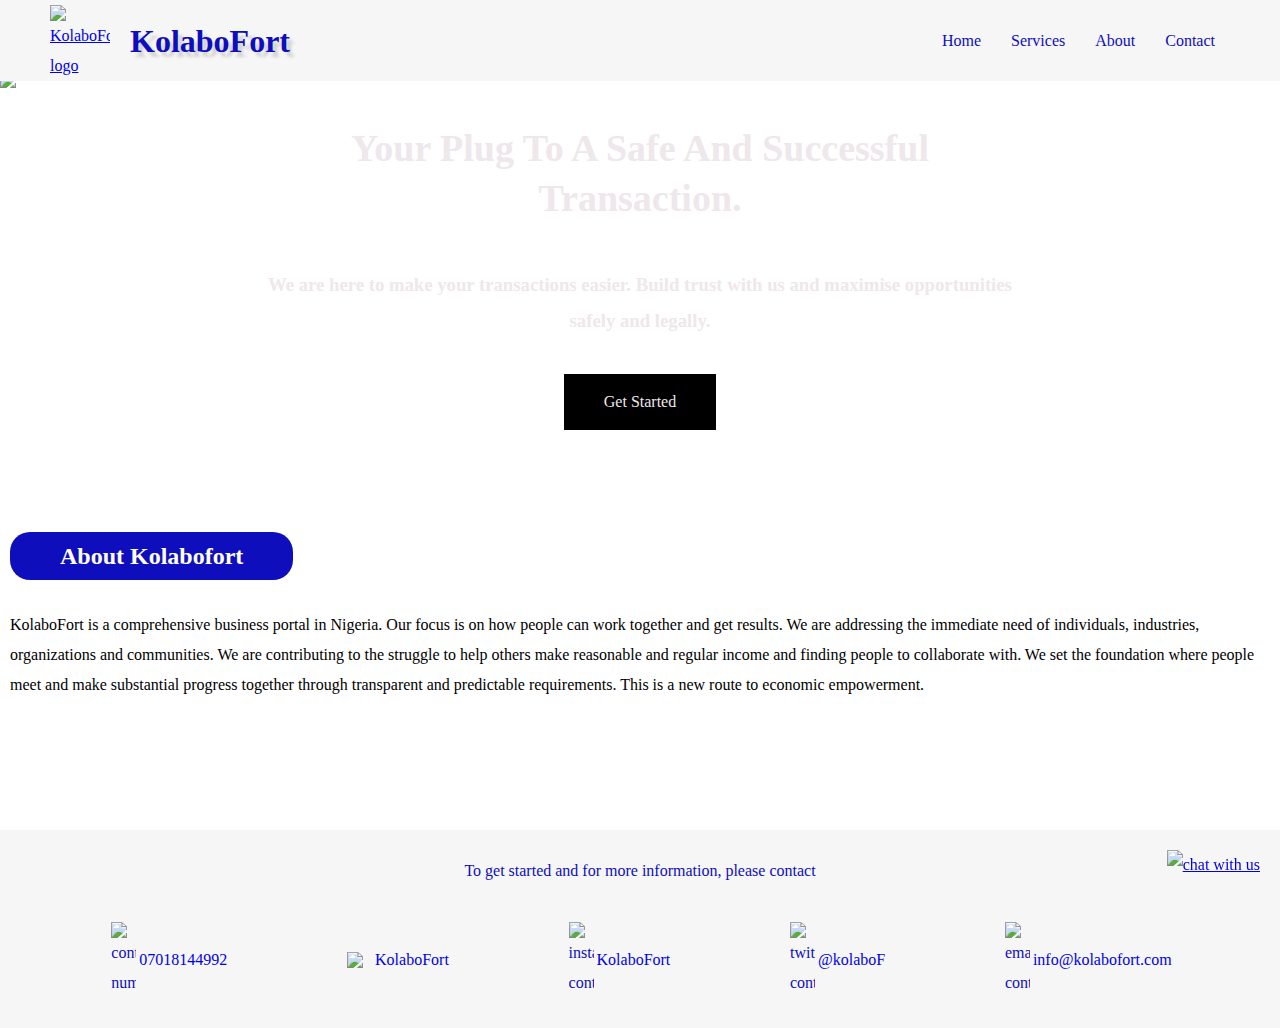
==== about.html @ 81283bd3 "Add files via upload" ====
<!DOCTYPE html>
<!DOCTYPE html>
<html>
	<head>
		<title>KolaboFort</title>
		<meta charset="utf-8">
		<meta name="viewport" content="width=device-width, initial-scale=1">
		<link rel="stylesheet" type="text/css" href="styles.css">
	</head>

	<body>
		<nav> 
			<div class="header-left">
				<a href="index.html"><img src="images/logo.png" alt="KolaboFort logo" style="max-width: 60px; height: auto;"></a>
				<h1><a href="index.html">KolaboFort</a></h1>
			</div>
			<ul class="header-right">
					<li class="top-link"><a href="index.html" class="topmost-link">Home</a></li>
					<li class="top-link services-dropdown show"><a id="link-drop" class="show topmost-link" href="index.html#services">Services
						<div class="services-list show-drop">
							<ul>
							<li><a href="#Escrow">Escrow</a> </li>
							<li><a href="#Pooling">Pooling</a> </li>
							<li><a href="#Outsourcing">Outsourcing</a> </li>
							<li><a href="#Research">Market Research</a> </li>
						</ul>
						</div></a>
					</li>
					<li class="top-link"><a href="" class="topmost-link">About</a></li>
					<li class="top-link"><a href="#contact" class="topmost-link">Contact</a></li>
			</ul>

			<div class="dropdown">
			 <img onclick="myFunction()" src="images/list.png" class="dropbtn"/>
			  <div id="myDropdown" class="dropdown-content">
			    <a href="index.html" class="topmost-link">Home</a>
			    <a id="link-drop" class="show topmost-link" href="index.html#services">Services</a>
			    <a href="about.html" class="topmost-link">About</a>
			    <a href="#contact" class="topmost-link">Contact</a>
			  </div>
			</div>
	</nav>
		<div class="header-image">
			<img src="images/happy customer 1.jpg" align="KolaboFort happy customer" style="width: 100% ; height: auto;">
			<div>
				<h1>Your plug to a safe and successful transaction.</h1> <h3>We are here to make your transactions easier. Build trust with us and maximise opportunities safely and legally.</h3>
				<p class="header-image-link"><a href="https://api.whatsapp.com/send?phone=07018144992">Get Started</a></p>
			</div>
		</div>

		<section>
			<div class="about">
				<div class="subheading"><h2 >About Kolabofort</h2>
				</div>
				<div>KolaboFort is a comprehensive business portal in Nigeria. Our focus is on how people can work together and get results. We are addressing the immediate need of individuals, industries,  organizations and communities. We are contributing to the struggle to help others make reasonable and regular income and finding people to collaborate with. We set the foundation where people meet and make substantial progress together through transparent and predictable requirements. This is a new route to economic empowerment.
				</div>

			</div>
		</section>
		
	<footer id="contact">
		<p>To get started and for more information, please contact</p>
		<div class="contact">
			<div class="contact-list"><img src="images/whatsapp.png" alt="contact number" style="width: 25px; height: auto;"> <a href="https://api.whatsapp.com/send?phone=07018144992"> 07018144992</a></div>
			<div class="contact-list"><img src="images/facebook.png" align="facebook contact"style="width: 25px; height: auto;"> <a href="https://www.facebook.com/KolaboForte/">KolaboFort</a></div>
			<div class="contact-list"><img src="images/instagram.png" alt="instagram contact" style="width: 25px; height: auto;"> <a href="https://www.instagram.com/KolaboFort/">KolaboFort</a></div>
			<div class="contact-list"><img src="images/twitter.png" alt="twitter contact" style="width: 25px; height: auto;"> <a href="https://twitter.com/kolabof">@kolaboF</a></div>
			<div class="contact-list"><img src="images/email.png" alt="email contact" style="width: 25px; height: auto;"> <a href="mailto:info@kolabofort.com"> info@kolabofort.com</a></div>		
		</div>
		
	</footer>
	<a href="https://api.whatsapp.com/send?phone=07018144992" class="chat"><img src="images/chat.png" alt="chat with us" style="width: 35px; height: auto;"></a>


	<script type="text/javascript">
		function myFunction() {
		document.getElementById("myDropdown").classList.toggle("show");
			}

		// Close the dropdown menu if the user clicks outside of it
		window.onclick = function(event) {
		  if (!event.target.matches('.dropbtn')) {
		  var dropdowns = document.getElementsByClassName("dropdown-content");
		  var i;
		  for (i = 0; i < dropdowns.length; i++) {
		   var openDropdown = dropdowns[i];
		   if (openDropdown.classList.contains('show')) {
		   openDropdown.classList.remove('show');
		  }
		``}
		}
	}
	</script>
	</body>
</html>
---- styles.css ----
*{
	box-sizing: border-box;
}
body{font-family: font-normal;
	font-size: 16px;
	margin: 0;
	line-height: 30px;
}
@font-face{
	font-family: "font-bold";
	src:url('Noto_Sans/NotoSans-Bold.ttf');
}
@font-face{
	font-family: "font-bold-italic";
	src:url('Noto_Sans/NotoSans-BoldItalic.ttf');
}
@font-face{
	font-family:"font-italic";
	src:url('Noto_Sans/NotoSans-Italic.ttf');
}
@font-face{
	font-family: "font-normal";
	src:url('Noto_Sans/NotoSans-Regular.ttf');
}

/*Header*/
nav{
	background-color:  #f6f6f6;
    color: #0e0ebd;
    padding: 0px 50px;
    display: flex;
    margin-top: 0;
    justify-content: space-between;
    position: fixed;
    z-index: 10;
    top: 0;
    width: 100%;
}
.header-left {
	display: flex;
	align-items: center;
	margin-left: inherit;
}
.header-left img{
	margin-top: 5px;
}
nav h1{
	margin: 0 20px;
	font-size: 32px;
	text-shadow: 5px 5px 3px lightgrey;
}	

.header-right{
	list-style: none;
	margin: 0;
	padding: 0;
	display: flex;
	align-items: center;
}
.top-link{
	padding: 10px 15px;
	font-size: 16px;
	color: #0e0ebd;
	width: fit-content;


}
.top-link .topmost-link{
	text-decoration: none;
	color: #0e0ebd;
}
nav h1 a{
	text-decoration: none;
	color: #0e0ebd;
}

.top-link .topmost-link:hover{
	text-decoration: none;
	color: black;
	background-color: #fff;
	padding: 7px 10px;
	margin: 0;

}	
.top-link ul{ 
	margin: 0;
	padding: 0;
}

.services-list{
	list-style: none;
	margin: 0 auto;
	font-size: 13px;
	z-index: 10;
	position: absolute;
	background-color: #fff;
	padding: 10px 15px;
    margin-left: -10px;
    box-shadow: 2px 2px 6px rgba(0,0,0,0.3);
    display: none;
}
.services-list a:hover{
	text-decoration: none;
	color: black;
	display: block;
	padding: 0px 10px;
	background-color: lightgrey;
	margin: 0;

}
.services-list a{
	text-decoration: none;
	color: black;
	margin: 0;
}
.services-list li{
	list-style: none;
	margin-bottom: 5px;
	cursor: pointer;
	width: 30vw;
}
.show:hover ~ .show-drop, 
.show:focus ~ .show-drop,
.services-list:hover{
	display: block;

}
.header-image{
	margin-top: 72px;
	height: 400px;
	overflow-y: hidden;
	position: relative;
}
.header-image img{
	position: absolute;
}
.header-image div{
	width: 100%;
	height: 400px;
	position: absolute;
    color: #eee7eb;
    text-align: center;
    display: flex;
    align-items: center;
    justify-content: center;
    flex-direction: column;
    line-height: 36px;
}
.header-image div h3, .header-image div h1{
	width: 60%;
	min-width: 300px;
}
.header-image div h1{
	text-transform: capitalize;
	font-family: "font-bold";
	font-size: 38px;
	line-height: 50px;
}
.header-image-link{
	background-color: black;
	padding: 10px 40px;
}
.header-image-link a{
	text-decoration: none;
	color: #eee7eb;
	border-radius: 10px;
	}
.header-image-link a:hover{
	text-decoration: none;
	padding: 10px;
	border-radius: 10px;
}

/*Mid-page Styles*/
.benefits{
    padding: 10px 50px;
    display: flex;
    margin-top:30px;
    flex-direction: column;
    justify-content: center;
    align-items: center;
}
.benefits ul{
	display: flex;
	flex-wrap: wrap;
	justify-content: center;
	padding-left: unset;
}
.benefits li{
	list-style: none;
	margin: 21px 30px;
    width: fit-content;
    padding-left: 5px;
    padding-bottom: 10px;
    font-size: 14px;
    color: #4a4a4a;
    border-radius: 5px;
    padding: 7px 30px;
    box-shadow: 0 2px 6px rgba(0, 0, 0, 0.2);
    background: #f8f8ff;
}


/*Each Services Section*/
.styled-header{
	display: flex;
	justify-content: center;
}

.styled-header>div{
	width:fit-content;
}
.header{
	width: fit-content;
	font-size: 34px;
}
.underline{
	width: 50px;
	margin-top: 10px;
	border-bottom: 3px solid rgb(30%, 30%, 70%);
}

.main-header{
	margin-top: 15px;
}

section{
	margin: 10 0px;
	padding: 10px 0;
}
.services-top{
	display: flex;
	flex-wrap: wrap;
	justify-content: center;
	padding: 0px 10px;
}
.services-top img{
	padding: 10px;
	border-radius: 20px;
}
.image{
	width: 50%;
	display: flex;
	align-items: center;
	justify-content: center;
}
.text{
	width: 50%;
	min-width: 300px;
	display: flex;
	flex-direction: column;
	justify-content: center;
	align-items: center;
	color: ;
}
.text p, .text h3{
	width: 90%;
	line-height: 32px;
}
.text p{
	display: flex;
	justify-content: center;
	align-items: center;
}
.text h3{
	font-family: font-italic;
	text-align: center;
	color: cadetblue;
}
.services div.subheading{
	display: flex;
	justify-content: center;
}
.services div h2{
	width: fit-content;
	background-color: #0e0ebd;
	color: white;
	padding: 9px 50px;
	margin: 30px 0px;
	border-radius: 20px;
}
.illustrations{
	background-color:  #f6f6f6;
	display: flex;
	flex-wrap: wrap;
	padding: 50px 0px;
	justify-content: space-around;
	align-items: center;
}
.illustrations div{
	width: 20%;
	min-width: 200px;
}
.steps{
	display: flex;
	flex-direction: column;
	align-items: center;
	text-align: center;
	justify-content: center;
	margin: auto;
}
.illustrations p{
	width: 60%;
	line-height: 28px;
    font-size: 14px;
    color: slategrey;
    min-width: 200px;
    font-family: font-italic;
    padding: 0 15px;
}

/*Price Section Styles*/
.charges-header{
	display: flex;
	flex-direction: column;
	justify-content: center;
	align-items: center;
}
.charges-header p{
	font-size: 13px;
	font-family: font-italic;
}
.price{
	display: flex;
	flex-direction: column;
	justify-content: center;
	align-items: center;
}
.price-list-container{
	display: flex;
	flex-wrap: wrap;
	justify-content: center;
	align-items: center;
}
.circle{
	border-radius: 50%;
}
.tag{
	position:absolute;
	width:65px;
	background: white;
	height:65px;
	font-size: 13px;
	box-shadow: 0px 3px 7px rgba(0,0,0,0.2);
}
.tag2{ 
	height:2px;
	background-color: white;
 }
.flex-row, .flex-col{
	display: flex;
}
.center-justify{
	justify-content: center;
}
.center-align{
	align-items: center;
}
.price-list{
	width: fit-to-content;
	text-align: center;
	margin: 40px 50px;
	display: flex;
	flex-direction: column;
	justify-content: center;
	min-width: 225px;
	border-radius: 20px;
	box-shadow: 0 0 20px rgba( 0, 0, 0, 0.15);
}
.cost{
	background-color: #0e0ebd;
	border-radius: 20px 20px 0px 0px;
	color: white;
	padding:47px 0px;
}
.cost-amount{
	font-size: 21px;
	font-family: font-bold;
}
.naira{
	text-decoration: line-through;
	text-decoration-style: double;
}
.charges{
	background-color: #f5f5ff;
	padding:40px 0px;
	border-radius:0px 0px 20px 20px;
}
.chrges-amount{
	font-size: 24px;
}
.research-charges, .charges-header p{
	font-family: font-italic;
	text-align: center;
	padding: 10px 20px;
	line-height: 18px;
	font-size: 13px;
}


/*Footer*/
footer{
	background-color:  #f6f6f6;
    color: #0e0ebd;
    padding: 10px 50px;
    display: flex;
   	flex-direction: column;
    margin-top: 0;
    justify-content: space-around;
}
footer p{
	font-family: font-italic;
	text-align: center;
}
.contact{
	display: flex;
	flex-wrap: wrap;
	justify-content: space-around;
}
.contact-list{
	padding: 10px;
	margin: 10px 20px;
	display: flex;
	align-items: center;
}
.contact-list img{
	margin: 0 3px;
}
.contact-list a{
	text-decoration: none;
}
.chat{
	position: fixed;
    bottom: 0;
    left: auto;
    right: 0;
   padding: 20px;
}


/*About page styles*/
.about{
	margin: 0px 0px 100px 0px;
	padding: 20px 10px;

}

.about h2{
	width: fit-content;
	background-color: #0e0ebd;
	color: white;
	padding: 9px 50px;
	margin: 30px 0px;
	border-radius: 20px;
	text-align: center;
}


/*Dropdown Menu Styles*/
.dropbtn {
  width: 23px;
  height:auto;
  
}

/* Dropdown button on hover & focus */
.dropbtn:hover, .dropbtn:focus {
  background-color: #f6f6f6;
}

/* The container <div> - needed to position the dropdown content */
.dropdown {
  display: flex;
  align-items: center;
  padding: 0 10px;
}


/* Dropdown Content (Hidden by Default) */
.dropdown-content {
  display: none;
  position: absolute;
  background-color: #fff;
  min-width: container-width;
  box-shadow: 0px 2px 16px 0px rgba(0,0,0,0.2);
  z-index: 1;
  padding: 25px 37px;
  font-size: 13px;
  width: 75vw;
  min-height: 50vh;
  right: 0px;
  top: 54px
}

/* Links inside the dropdown */
.dropdown-content a {
  color: black;
  padding: 12px 12px;
  text-decoration: none;
  display: block;
}

/* Change color of dropdown links on hover */
.dropdown-content a:hover {background-color: #ddd}

/* Show the dropdown menu (use JS to add this class to the .dropdown-content container when the user clicks on the dropdown button) */
.show {display:block;}

/*Responsive Designs*/
@media screen and (max-width: 768px){
	.header-right{
		display: none;
	}
	nav{
		padding: 0px 20px;
	}
	.header-image div h1{
		font-size: 31px;
	}
	.header{
		margin: 0;
	}
	.benefits{
		margin-top: 0;
	}
}
@media screen and (min-width: 767px){
	.dropdown{
		display: none;
	}
}
@media screen and (max-width: 629px){
	.header-image div{
		line-height: 28px;
	}
	.header-image div h1{
		line-height: 36px;
	}
}
@media screen and (max-width: 600px){
	.header-image{
		height: 320px;
		margin-top: 54px;
	}  
	.header-left img{
		width: 50px;
	}
	nav h1{
		font-size: 28px;
}
	nav{
		padding: 0px 10px;
	}
	.header-image div{
		line-height: 20px;
	}
	.header-image div h1{
		line-height: 24px;
		font-size: 22px;
	}
	.header-image div h3{
		line-height: 25px;
		font-size: 16px;
	}
	.header{
		font-size: 28px;
	}
	.benefits li{
		margin: 15px 10px;
		padding: 7px 10px;
	}
	.services div h2, .about h2 {
		font-size: 20px;
		padding: 9px 20px;
	}
	.about{
		margin-top: 0;
	}
}
@media screen and (max-width: 450px){
	.header-image, .header-image div{
		height: 240px;
	}   
	.header-image{
		margin-top: 54px;
	}
	.header-left img{
		width: 40px;
	}
	nav h1{
		font-size: 24px;
	}
	nav{
		padding: 0px 10px;
	}
	.header-image div{
		color: white;
	}
	.header-image p{
		padding: 5px 10px;
		font-size: 12px;
		margin: 5px;
		color: white;
	}
	.header-image div h1{
		line-height: 22px;
		font-size: 18px;
	}
	.header-image div h3{
		line-height: 16px;
		font-size: 14.5px;
	}
	.header{
		font-size: 20px;
		margin-top: 0;
	}
	.services div h2, .about h2{
		font-size: 18px;
		padding: 9px 20px;
	}
	.services-top img{
	padding: 5px;
	}
	.chat{
		padding: 10px;
	}
	.contact-list{
		margin: 0;
		font-size: 13px;
	}
	.about{
		margin-top: 0;
	}
}
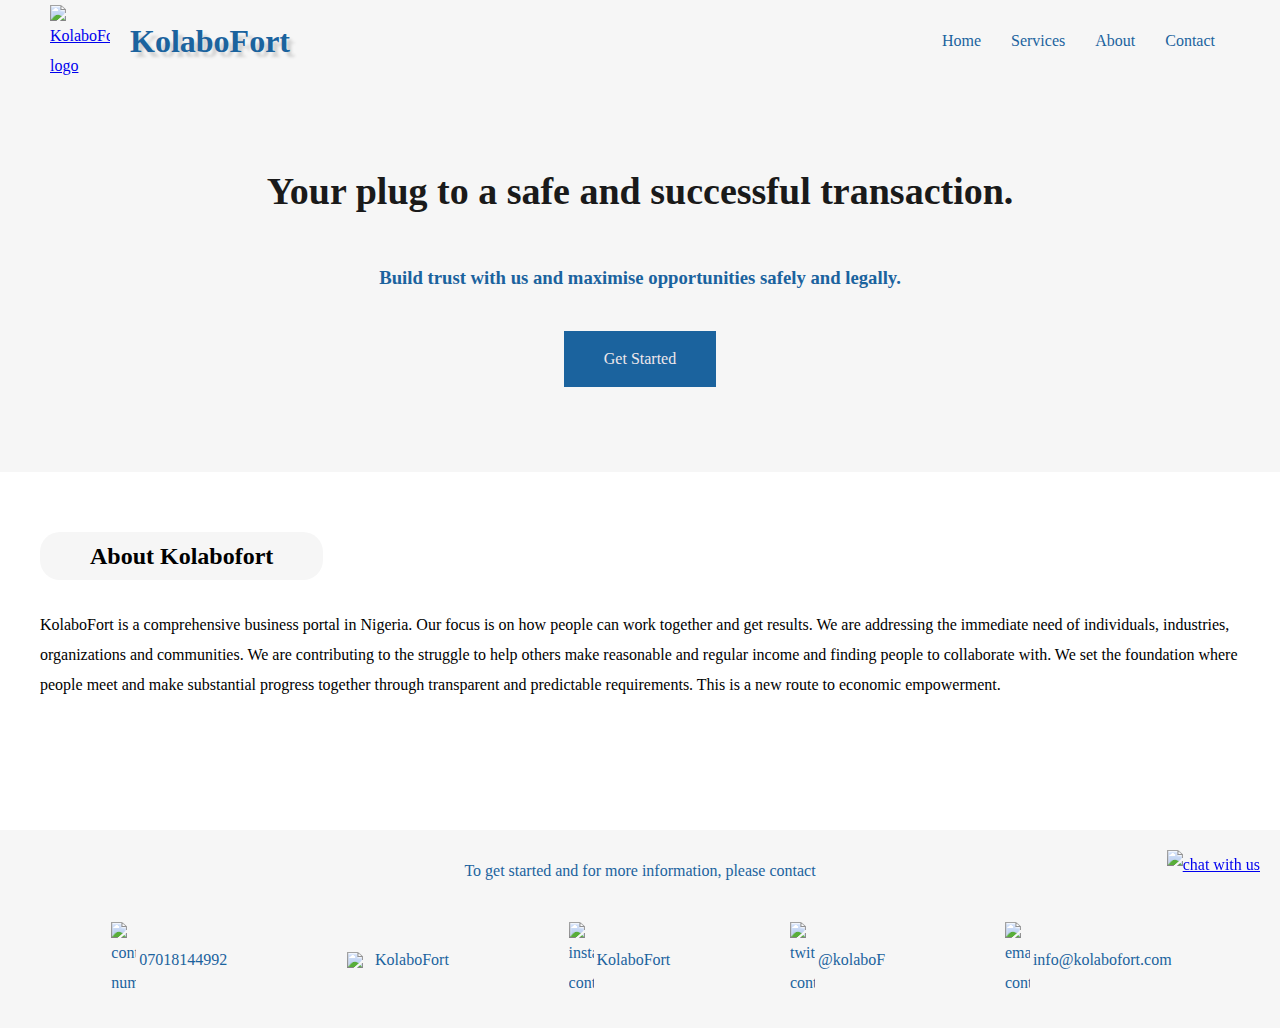
==== commit f8805e8c: "kolabofort" ====
--- a/about.html
+++ b/about.html
@@ -43,7 +43,7 @@
 		<div class="header-image">
 			<img src="images/happy customer 1.jpg" align="KolaboFort happy customer" style="width: 100% ; height: auto;">
 			<div>
-				<h1>Your plug to a safe and successful transaction.</h1> <h3>We are here to make your transactions easier. Build trust with us and maximise opportunities safely and legally.</h3>
+				<h1>Your plug to a safe and successful transaction.</h1> <h3>Build trust with us and maximise opportunities safely and legally.</h3>
 				<p class="header-image-link"><a href="https://api.whatsapp.com/send?phone=07018144992">Get Started</a></p>
 			</div>
 		</div>
--- a/styles.css
+++ b/styles.css
@@ -26,7 +26,7 @@
 /*Header*/
 nav{
 	background-color:  #f6f6f6;
-    color: #0e0ebd;
+    color: #1b639e;
     padding: 0px 50px;
     display: flex;
     margin-top: 0;
@@ -60,18 +60,18 @@
 .top-link{
 	padding: 10px 15px;
 	font-size: 16px;
-	color: #0e0ebd;
+	color: #1b639e;
 	width: fit-content;
 
 
 }
 .top-link .topmost-link{
 	text-decoration: none;
-	color: #0e0ebd;
+	color: #1b639e;
 }
 nav h1 a{
 	text-decoration: none;
-	color: #0e0ebd;
+	color: #1b639e;
 }
 
 .top-link .topmost-link:hover{
@@ -136,29 +136,33 @@
 }
 .header-image div{
 	width: 100%;
-	height: 400px;
-	position: absolute;
-    color: #eee7eb;
+    height: 400px;
+    position: absolute;
+    color: #1a1a1a;
     text-align: center;
     display: flex;
     align-items: center;
     justify-content: center;
     flex-direction: column;
     line-height: 36px;
+    background-color: #f6f6f6;
 }
 .header-image div h3, .header-image div h1{
-	width: 60%;
+	width: 75%;
 	min-width: 300px;
 }
+.header-image div h3{
+	color: #1b639e;
+}
 .header-image div h1{
-	text-transform: capitalize;
 	font-family: "font-bold";
 	font-size: 38px;
 	line-height: 50px;
 }
 .header-image-link{
-	background-color: black;
+	background-color: #1b639e;
 	padding: 10px 40px;
+
 }
 .header-image-link a{
 	text-decoration: none;
@@ -197,7 +201,7 @@
     border-radius: 5px;
     padding: 7px 30px;
     box-shadow: 0 2px 6px rgba(0, 0, 0, 0.2);
-    background: #f8f8ff;
+    border-top: 1px solid #1b639e;
 }
 
 
@@ -213,11 +217,12 @@
 .header{
 	width: fit-content;
 	font-size: 34px;
+	color: #1b639e;
 }
 .underline{
 	width: 50px;
 	margin-top: 10px;
-	border-bottom: 3px solid rgb(30%, 30%, 70%);
+	border-bottom: 3px solid #1b639e;
 }
 
 .main-header{
@@ -273,8 +278,8 @@
 }
 .services div h2{
 	width: fit-content;
-	background-color: #0e0ebd;
-	color: white;
+	background-color: #f6f6f6;
+	color: black;
 	padding: 9px 50px;
 	margin: 30px 0px;
 	border-radius: 20px;
@@ -368,7 +373,7 @@
 	box-shadow: 0 0 20px rgba( 0, 0, 0, 0.15);
 }
 .cost{
-	background-color: #0e0ebd;
+	background-color: #1b639e;
 	border-radius: 20px 20px 0px 0px;
 	color: white;
 	padding:47px 0px;
@@ -401,7 +406,7 @@
 /*Footer*/
 footer{
 	background-color:  #f6f6f6;
-    color: #0e0ebd;
+    color: #1b639e;
     padding: 10px 50px;
     display: flex;
    	flex-direction: column;
@@ -427,6 +432,7 @@
 	margin: 0 3px;
 }
 .contact-list a{
+	color: #1b639e;
 	text-decoration: none;
 }
 .chat{
@@ -441,14 +447,14 @@
 /*About page styles*/
 .about{
 	margin: 0px 0px 100px 0px;
-	padding: 20px 10px;
+	padding: 20px 40px;
 
 }
 
 .about h2{
 	width: fit-content;
-	background-color: #0e0ebd;
-	color: white;
+	background-color: #f6f6f6;
+	color: black;
 	padding: 9px 50px;
 	margin: 30px 0px;
 	border-radius: 20px;
@@ -555,12 +561,12 @@
 		line-height: 20px;
 	}
 	.header-image div h1{
-		line-height: 24px;
-		font-size: 22px;
+		line-height: 34px;
+		font-size: 27px;
 	}
 	.header-image div h3{
-		line-height: 25px;
-		font-size: 16px;
+		line-height: 30px;
+		font-size: 19px;
 	}
 	.header{
 		font-size: 28px;
@@ -593,22 +599,19 @@
 	nav{
 		padding: 0px 10px;
 	}
-	.header-image div{
-		color: white;
-	}
+
 	.header-image p{
 		padding: 5px 10px;
 		font-size: 12px;
 		margin: 5px;
-		color: white;
 	}
 	.header-image div h1{
-		line-height: 22px;
+		line-height: 29px;
+		font-size: 22px;
+	}
+	.header-image div h3{
+		line-height: 26px;
 		font-size: 18px;
-	}
-	.header-image div h3{
-		line-height: 16px;
-		font-size: 14.5px;
 	}
 	.header{
 		font-size: 20px;
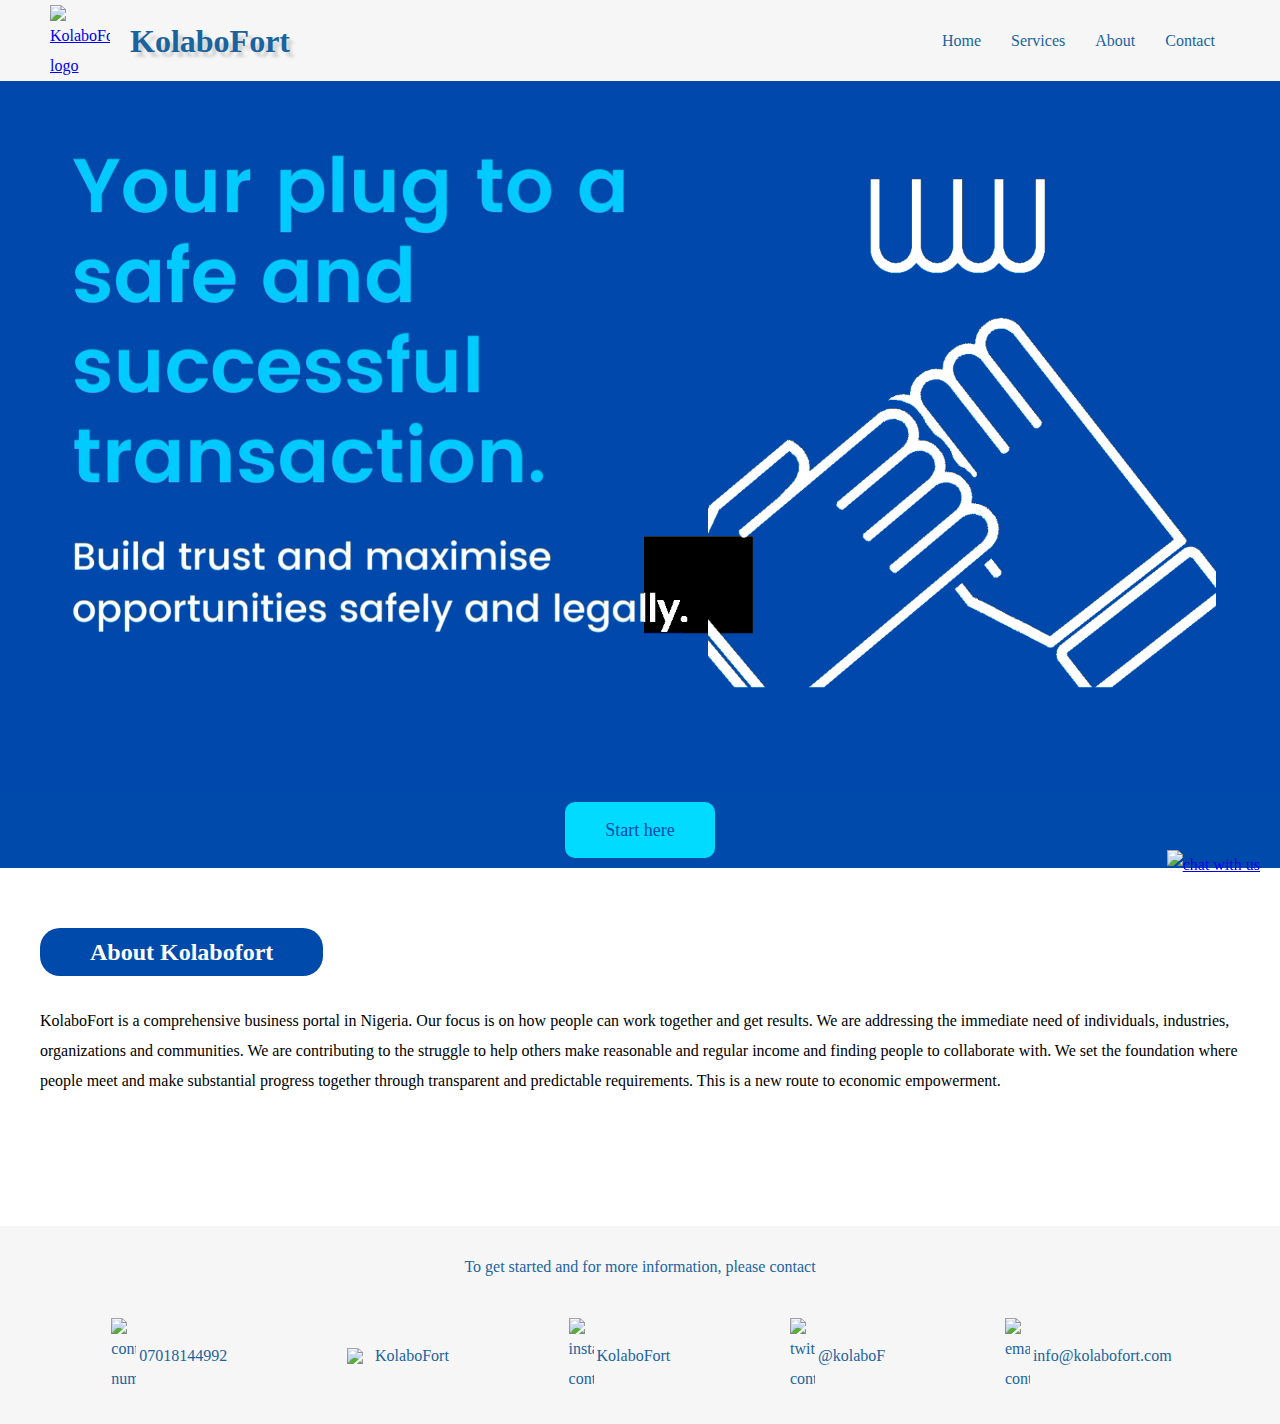
==== commit c4eb3fe2: "lola" ====
--- a/about.html
+++ b/about.html
@@ -41,13 +41,11 @@
 			</div>
 	</nav>
 		<div class="header-image">
-			<img src="images/happy customer 1.jpg" align="KolaboFort happy customer" style="width: 100% ; height: auto;">
-			<div>
-				<h1>Your plug to a safe and successful transaction.</h1> <h3>Build trust with us and maximise opportunities safely and legally.</h3>
-				<p class="header-image-link"><a href="https://api.whatsapp.com/send?phone=07018144992">Get Started</a></p>
-			</div>
+				<div>
+					<video autoplay muted="true" width="100%"> <source src="video/top video.mp4" type="video/mp4"></video>
+				</div>
+				 <div class="header-image-link"><a href="https://api.whatsapp.com/send?phone=07018144992">Start here</a></div>
 		</div>
-
 		<section>
 			<div class="about">
 				<div class="subheading"><h2 >About Kolabofort</h2>
--- a/styles.css
+++ b/styles.css
@@ -127,25 +127,22 @@
 }
 .header-image{
 	margin-top: 72px;
-	height: 400px;
-	overflow-y: hidden;
-	position: relative;
+	height: fit-content;
+/*	overflow-y: hidden;
+	position: relative;*/
 }
 .header-image img{
 	position: absolute;
 }
 .header-image div{
 	width: 100%;
-    height: 400px;
-    position: absolute;
-    color: #1a1a1a;
     text-align: center;
     display: flex;
     align-items: center;
     justify-content: center;
     flex-direction: column;
     line-height: 36px;
-    background-color: #f6f6f6;
+    background-color: #004aac;
 }
 .header-image div h3, .header-image div h1{
 	width: 75%;
@@ -160,18 +157,21 @@
 	line-height: 50px;
 }
 .header-image-link{
-	background-color: #1b639e;
+	background-color: #004aac;
 	padding: 10px 40px;
 
 }
 .header-image-link a{
-	text-decoration: none;
-	color: #eee7eb;
-	border-radius: 10px;
-	}
+	background-color: #00dbff;
+    text-decoration: none;
+    color: #004aac;
+    border-radius: 10px;
+    padding: inherit;
+    font-size: 18px;
+ }
 .header-image-link a:hover{
 	text-decoration: none;
-	padding: 10px;
+	padding: inherit;
 	border-radius: 10px;
 }
 
@@ -179,7 +179,7 @@
 .benefits{
     padding: 10px 50px;
     display: flex;
-    margin-top:30px;
+    margin-top:5px;
     flex-direction: column;
     justify-content: center;
     align-items: center;
@@ -217,7 +217,7 @@
 .header{
 	width: fit-content;
 	font-size: 34px;
-	color: #1b639e;
+	color: #004aac;
 }
 .underline{
 	width: 50px;
@@ -270,7 +270,7 @@
 .text h3{
 	font-family: font-italic;
 	text-align: center;
-	color: cadetblue;
+	color: #3a909e;
 }
 .services div.subheading{
 	display: flex;
@@ -278,8 +278,8 @@
 }
 .services div h2{
 	width: fit-content;
-	background-color: #f6f6f6;
-	color: black;
+	background-color: #004aac;
+	color: white;
 	padding: 9px 50px;
 	margin: 30px 0px;
 	border-radius: 20px;
@@ -453,8 +453,8 @@
 
 .about h2{
 	width: fit-content;
-	background-color: #f6f6f6;
-	color: black;
+	background-color: #004aac;
+	color: white;
 	padding: 9px 50px;
 	margin: 30px 0px;
 	border-radius: 20px;
@@ -545,7 +545,7 @@
 }
 @media screen and (max-width: 600px){
 	.header-image{
-		height: 320px;
+		height: 280px;
 		margin-top: 54px;
 	}  
 	.header-left img{
@@ -571,6 +571,9 @@
 	.header{
 		font-size: 28px;
 	}
+	.benefits{
+		margin-top: 100px;
+	}
 	.benefits li{
 		margin: 15px 10px;
 		padding: 7px 10px;
@@ -583,10 +586,7 @@
 		margin-top: 0;
 	}
 }
-@media screen and (max-width: 450px){
-	.header-image, .header-image div{
-		height: 240px;
-	}   
+@media screen and (max-width: 480px){   
 	.header-image{
 		margin-top: 54px;
 	}
@@ -617,6 +617,9 @@
 		font-size: 20px;
 		margin-top: 0;
 	}
+	.benefits{
+		margin-top: 0;
+	}
 	.services div h2, .about h2{
 		font-size: 18px;
 		padding: 9px 20px;
